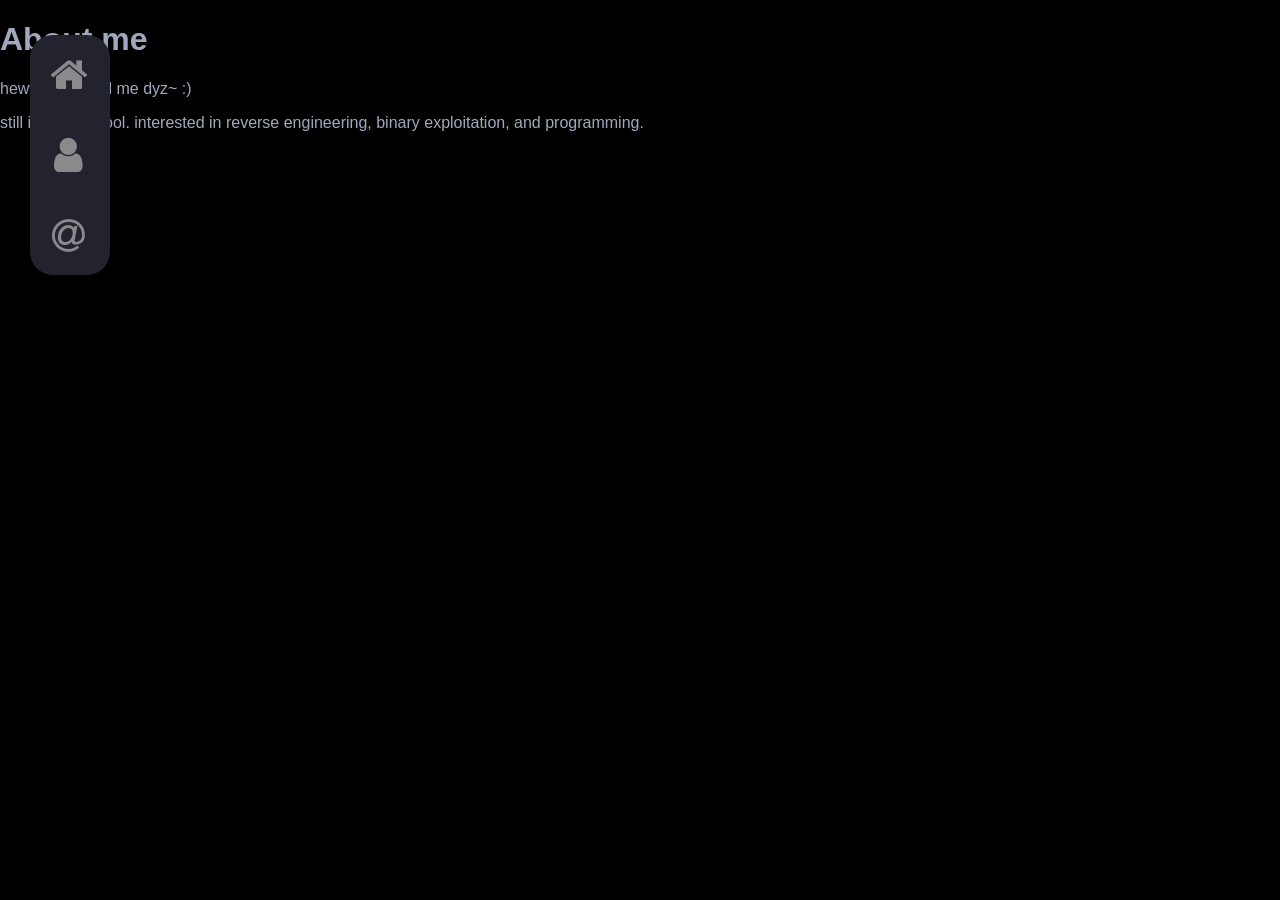
==== about.html @ 1a9461ae "nope nope" ====
<!DOCTYPE html>
<html>
<head>
    <link rel="stylesheet" href="style.css" />
    <link rel="stylesheet" href="https://cdnjs.cloudflare.com/ajax/libs/font-awesome/4.7.0/css/font-awesome.min.css">
    <title>dyz</title>
</head>
<body>
    <nav class="navbar">
        <ul class="navbar-nav">
            <li class="nav-item"><a href="index.html" class="nav-link"><i class="fa fa-home fa-primary navhome"></i><span class="link-text">Home</span></a></li>
            <li class="nav-item"><a href="about.html" class="nav-link"><i class="fa fa-user fa-primary navabout"></i><span class="link-text">About</span></a></li>
            <li class="nav-item"><a href="contact.html" class="nav-link"><i class="fa fa-at fa-primary navat"></i><span class="link-text">Contact</span></a></li>
        </ul>
        </nav>
      <main>
        <div class="idk_block">
          <h1>About me</h1>
          <p>hewwo, just call me dyz~ :)</p>
          <p>still in high school. interested in reverse engineering, binary exploitation, and programming.</p>
        </div>
        </main>
</body>
</html>
---- style.css ----
:root {
    font-size: 16px;
    font-family: Helvetica;
    --text-primary: #b6b6b6;
    --text-secondary: #ececec;
    --bg-primary: #23232e;
    --bg-secondary: #141418;
    --transition-speed: 600ms;
  }
  div.textblock {
    /* align-content: center; */
    text-align: center;
    width: 20%;
    margin: 100px auto 0px auto;
    padding: 30px;
    font-size: 24px;
    color: #a0a8bd;
    background: #20202c;
    border-radius: 27px;
  }
  body {
    color: #a0a8bd;
    background-color: black;
    margin: 0;
    padding: 0;
  }

  
  body::-webkit-scrollbar {
    width: 0.25rem;
  }
  
  body::-webkit-scrollbar-track {
    background: #1e1e24;
  }
  
  body::-webkit-scrollbar-thumb {
    background: #6649b8;
  }
  
  
  .navbar {
    position: fixed;
    background-color: var(--bg-primary);
    transition: width 960ms ease;
    border-radius: 23px;
    overflow: hidden;
  }
  
  .navbar-nav {
    list-style: none;
    padding: 0;
    margin: 0;
    display: flex;
    flex-direction: column;
    align-items: center;
    height: 100%;
  }
  
  .nav-item {
    width: 100%;
  }
  
  
  .nav-link {
    display: flex;
    align-items: center;
    height: 5rem;
    color: var(--text-primary);
    text-decoration: none;
    filter: grayscale(100%) opacity(0.7);
    transition: var(--transition-speed);
  }
  
  .nav-link:hover {
    filter: grayscale(0%) opacity(1);
    background: var(--bg-secondary);
    color: var(--text-secondary);
    border-radius: 23px;
  }
  
  i.navhome {
    font-size: 40px;
    margin-left: 20px;
  }
  i.navabout {
      font-size: 40px;
      margin-left: 24px;
      margin-right: 5px;
  }
  i.navat {
      font-size: 38px;
      margin-left: 22px;
  }



  .link-text {
    font-family: sans-serif;
    font-size: 18px;
    display: none;
    margin-left: 4rem;
    margin-right: 7rem;
    cursor: pointer;
  }
  
  .fa-primary {
    color: rgb(0, 255, 0);
  }
  
  .fa-secondary {
    color: green;
  }
  
  .fa-primary,
  .fa-secondary {
    transition: var(--transition-speed);
  }
  
  /* Small screens */
  @media only screen and (max-width: 600px) {
    .navbar {
      bottom: 0;
      width: 100vw;
      height: 5rem;
    }
  
    .navbar-nav {
      flex-direction: row;
    }
  
    .nav-link {
      justify-content: center;
    }
    div.textblock {
      align-content: center;
      text-align: center;
      width: 60%;
      margin: 100px auto 0px auto;
      padding: 30px;
      font-size: 24px;
      color: #a0a8bd;
      background: #20202c;
      border-radius: 27px;
    }
    i.navhome {
      font-size: 40px;
      margin-left: auto;
      margin-right: auto;
    }
    i.navabout {
        font-size: 40px;
        margin-left: auto;
        margin-right: auto;
    }
    i.navat {
        font-size: 38px;
        margin-left: auto;
        margin-right: auto;
    }
  
  }
  
  /* Large screens */
  @media only screen and (min-width: 600px) {
    .navbar {
      margin: 35px 30px;
      top: 0;
      width: 5rem;
      height: 26,5vh;
    }
  
    .navbar:hover {
      width: 16rem;
    }
  
    .navbar:hover .link-text {
      display: inline;
    }
  }
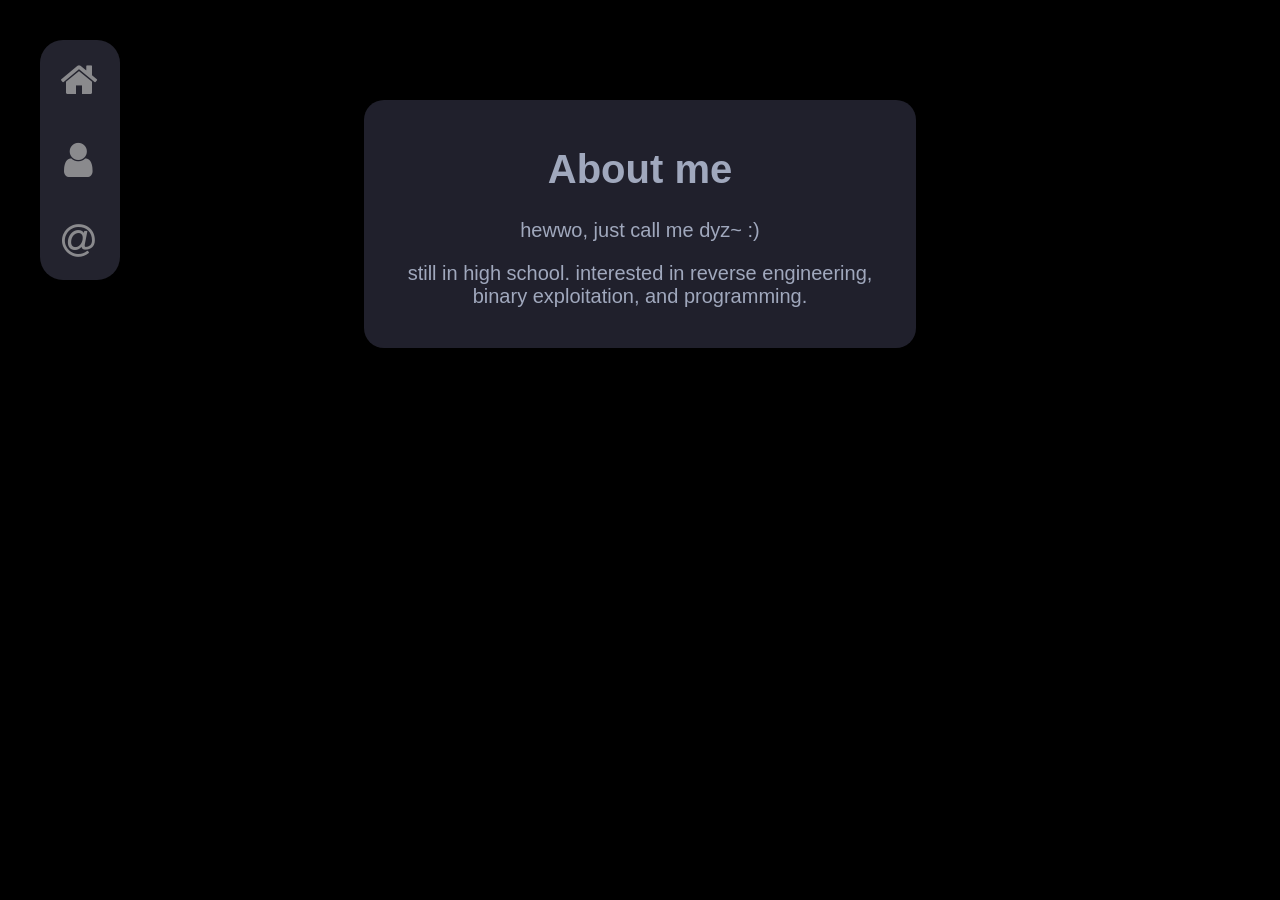
==== commit cfc1a59b: "Add files via upload" ====
--- a/about.html
+++ b/about.html
@@ -21,4 +21,4 @@
         </div>
         </main>
 </body>
-</html>
+</html>
--- a/style.css
+++ b/style.css
@@ -2,21 +2,9 @@
     font-size: 16px;
     font-family: Helvetica;
     --text-primary: #b6b6b6;
-    --text-secondary: #ececec;
     --bg-primary: #23232e;
     --bg-secondary: #141418;
     --transition-speed: 600ms;
-  }
-  div.textblock {
-    /* align-content: center; */
-    text-align: center;
-    width: 20%;
-    margin: 100px auto 0px auto;
-    padding: 30px;
-    font-size: 24px;
-    color: #a0a8bd;
-    background: #20202c;
-    border-radius: 27px;
   }
   body {
     color: #a0a8bd;
@@ -24,21 +12,18 @@
     margin: 0;
     padding: 0;
   }
+  div.idk_block {
+    overflow: auto;
+    text-align: center;
+    width: 40%;
+    margin: 100px auto 0px auto;
+    padding: 20px;
+    font-size: 20px;
+    color: #a0a8bd;
+    background: #20202c;
+    border-radius: 20px;
+  }
 
-  
-  body::-webkit-scrollbar {
-    width: 0.25rem;
-  }
-  
-  body::-webkit-scrollbar-track {
-    background: #1e1e24;
-  }
-  
-  body::-webkit-scrollbar-thumb {
-    background: #6649b8;
-  }
-  
-  
   .navbar {
     position: fixed;
     background-color: var(--bg-primary);
@@ -46,7 +31,6 @@
     border-radius: 23px;
     overflow: hidden;
   }
-  
   .navbar-nav {
     list-style: none;
     padding: 0;
@@ -56,12 +40,9 @@
     align-items: center;
     height: 100%;
   }
-  
   .nav-item {
     width: 100%;
   }
-  
-  
   .nav-link {
     display: flex;
     align-items: center;
@@ -71,30 +52,25 @@
     filter: grayscale(100%) opacity(0.7);
     transition: var(--transition-speed);
   }
-  
   .nav-link:hover {
     filter: grayscale(0%) opacity(1);
     background: var(--bg-secondary);
-    color: var(--text-secondary);
+    color: rgb(0, 255, 0);
     border-radius: 23px;
   }
-  
   i.navhome {
     font-size: 40px;
     margin-left: 20px;
   }
   i.navabout {
-      font-size: 40px;
-      margin-left: 24px;
-      margin-right: 5px;
+    font-size: 40px;
+    margin-left: 24px;
+    margin-right: 5px;
   }
   i.navat {
-      font-size: 38px;
-      margin-left: 22px;
+    font-size: 38px;
+    margin-left: 22px;
   }
-
-
-
   .link-text {
     font-family: sans-serif;
     font-size: 18px;
@@ -103,22 +79,15 @@
     margin-right: 7rem;
     cursor: pointer;
   }
-  
   .fa-primary {
     color: rgb(0, 255, 0);
   }
-  
-  .fa-secondary {
-    color: green;
-  }
-  
-  .fa-primary,
-  .fa-secondary {
+  .fa-primary{
     transition: var(--transition-speed);
   }
   
-  /* Small screens */
-  @media only screen and (max-width: 600px) {
+  /* jika screennya kecil */
+  @media only screen and (max-width: 700px) {
     .navbar {
       bottom: 0;
       width: 100vw;
@@ -132,7 +101,8 @@
     .nav-link {
       justify-content: center;
     }
-    div.textblock {
+
+    div.idk_block {
       align-content: center;
       text-align: center;
       width: 60%;
@@ -143,6 +113,7 @@
       background: #20202c;
       border-radius: 27px;
     }
+
     i.navhome {
       font-size: 40px;
       margin-left: auto;
@@ -161,10 +132,10 @@
   
   }
   
-  /* Large screens */
-  @media only screen and (min-width: 600px) {
+  /* jika screennya besar */
+  @media only screen and (min-width: 700px) {
     .navbar {
-      margin: 35px 30px;
+      margin: 40px 40px;
       top: 0;
       width: 5rem;
       height: 26,5vh;
@@ -177,4 +148,4 @@
     .navbar:hover .link-text {
       display: inline;
     }
-  }
+  }
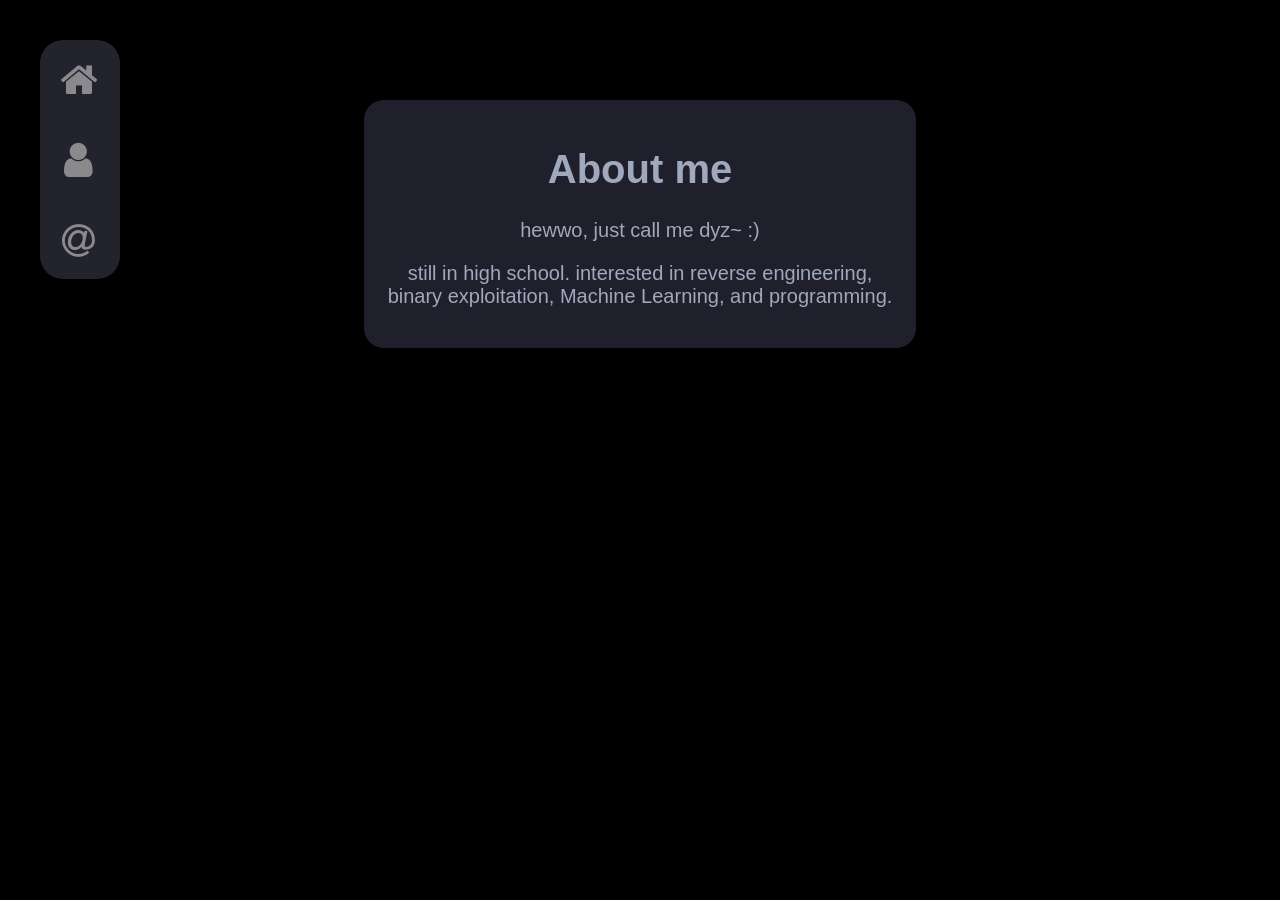
==== commit 3be8d1bf: "Add files via upload" ====
--- a/about.html
+++ b/about.html
@@ -1,15 +1,16 @@
 <!DOCTYPE html>
 <html>
 <head>
-    <link rel="stylesheet" href="style.css" />
-    <link rel="stylesheet" href="https://cdnjs.cloudflare.com/ajax/libs/font-awesome/4.7.0/css/font-awesome.min.css">
-    <title>dyz</title>
+  <meta name="viewport" content="width=device-width, initial-scale=1.0, shrink-to-fit=no" />
+  <link rel="stylesheet" href="style.css" />
+  <link rel="stylesheet" href="https://cdnjs.cloudflare.com/ajax/libs/font-awesome/4.7.0/css/font-awesome.min.css">
+  <title>dyz</title>
 </head>
 <body>
     <nav class="navbar">
         <ul class="navbar-nav">
             <li class="nav-item"><a href="index.html" class="nav-link"><i class="fa fa-home fa-primary navhome"></i><span class="link-text">Home</span></a></li>
-            <li class="nav-item"><a href="about.html" class="nav-link"><i class="fa fa-user fa-primary navabout"></i><span class="link-text">About</span></a></li>
+            <li class="nav-item"><a href="about.html" class="nav-link mnact"><i class="fa fa-user fa-primary navabout"></i><span class="link-text">About</span></a></li>
             <li class="nav-item"><a href="contact.html" class="nav-link"><i class="fa fa-at fa-primary navat"></i><span class="link-text">Contact</span></a></li>
         </ul>
         </nav>
@@ -17,7 +18,7 @@
         <div class="idk_block">
           <h1>About me</h1>
           <p>hewwo, just call me dyz~ :)</p>
-          <p>still in high school. interested in reverse engineering, binary exploitation, and programming.</p>
+          <p>still in high school. interested in reverse engineering, binary exploitation, Machine Learning, and programming.</p>
         </div>
         </main>
 </body>
--- a/style.css
+++ b/style.css
@@ -7,7 +7,6 @@
     --transition-speed: 600ms;
   }
   body {
-    color: #a0a8bd;
     background-color: black;
     margin: 0;
     padding: 0;
@@ -49,7 +48,6 @@
     height: 5rem;
     color: var(--text-primary);
     text-decoration: none;
-    filter: grayscale(100%) opacity(0.7);
     transition: var(--transition-speed);
   }
   .nav-link:hover {
@@ -79,27 +77,27 @@
     margin-right: 7rem;
     cursor: pointer;
   }
-  .fa-primary {
-    color: rgb(0, 255, 0);
-  }
-  .fa-primary{
-    transition: var(--transition-speed);
-  }
-  
+
+
   /* jika screennya kecil */
-  @media only screen and (max-width: 700px) {
+  @media only screen and (max-width: 1000px) {
     .navbar {
       bottom: 0;
-      width: 100vw;
-      height: 5rem;
+      width: 100%; /*100vw*/
+      height: 60px;
+      border-radius: 27px;
     }
   
     .navbar-nav {
       flex-direction: row;
     }
   
-    .nav-link {
+    .nav-link{
       justify-content: center;
+      margin: auto;
+    }
+    .nav-link.mnact:link {
+      color:rgb(0, 255, 0);
     }
 
     div.idk_block {
@@ -108,7 +106,7 @@
       width: 60%;
       margin: 100px auto 0px auto;
       padding: 30px;
-      font-size: 24px;
+      font-size: 16px; /*24*/
       color: #a0a8bd;
       background: #20202c;
       border-radius: 27px;
@@ -133,19 +131,25 @@
   }
   
   /* jika screennya besar */
-  @media only screen and (min-width: 700px) {
+  @media only screen and (min-width: 1000px) {
+    .fa-primary {
+      color: rgb(0, 255, 0);
+      transition: var(--transition-speed);
+    }
     .navbar {
       margin: 40px 40px;
       top: 0;
       width: 5rem;
-      height: 26,5vh;
+      height: 26.5vh;
     }
   
     .navbar:hover {
       width: 16rem;
     }
-  
     .navbar:hover .link-text {
       display: inline;
     }
+    .nav-link {
+      filter: grayscale(100%) opacity(0.7);
+    }
   }
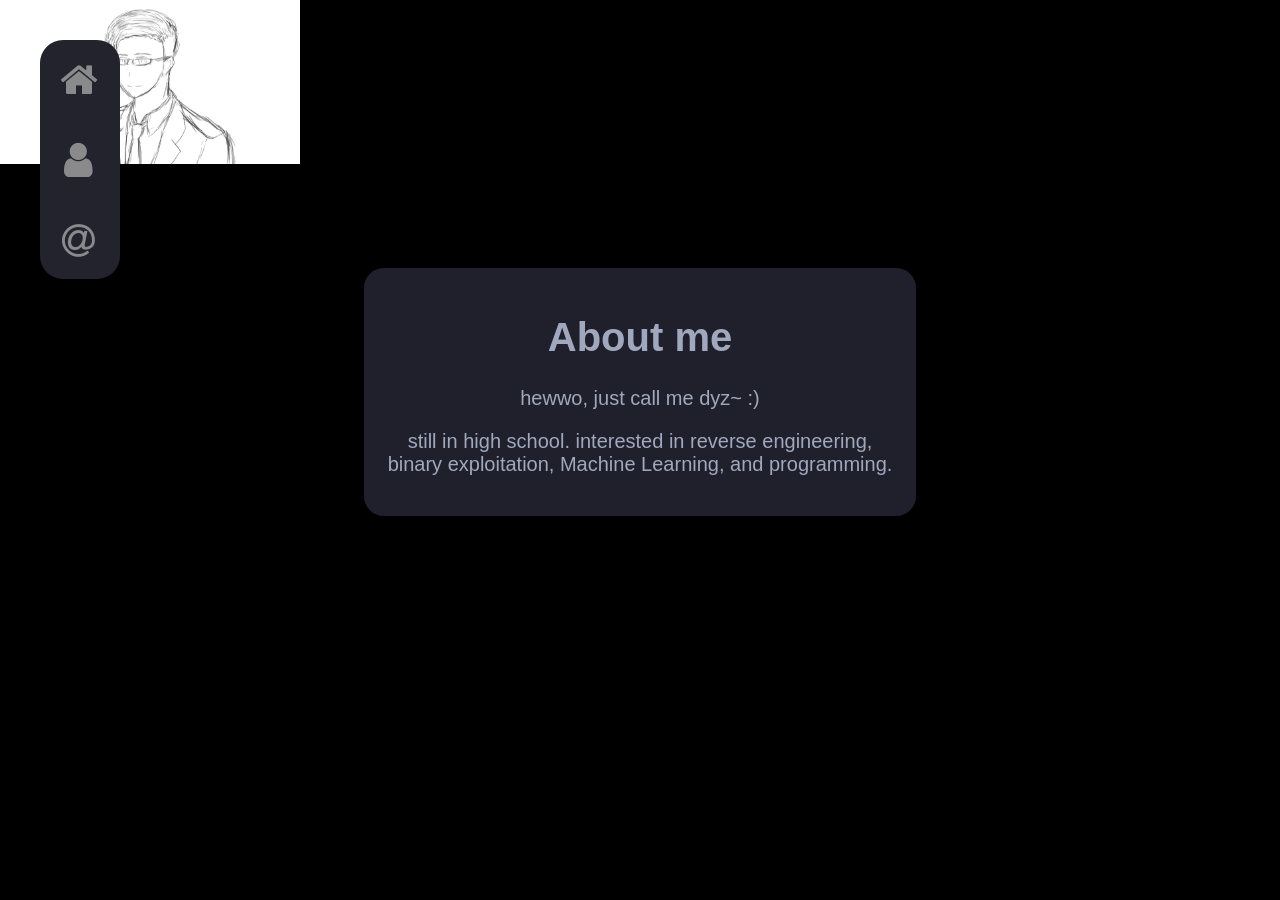
==== commit 72a9ed2d: "Update about.html" ====
--- a/about.html
+++ b/about.html
@@ -15,6 +15,7 @@
         </ul>
         </nav>
       <main>
+        <img class="propil" src="img/pp.png" alt="" width="300">
         <div class="idk_block">
           <h1>About me</h1>
           <p>hewwo, just call me dyz~ :)</p>
@@ -22,4 +23,4 @@
         </div>
         </main>
 </body>
-</html>+</html>
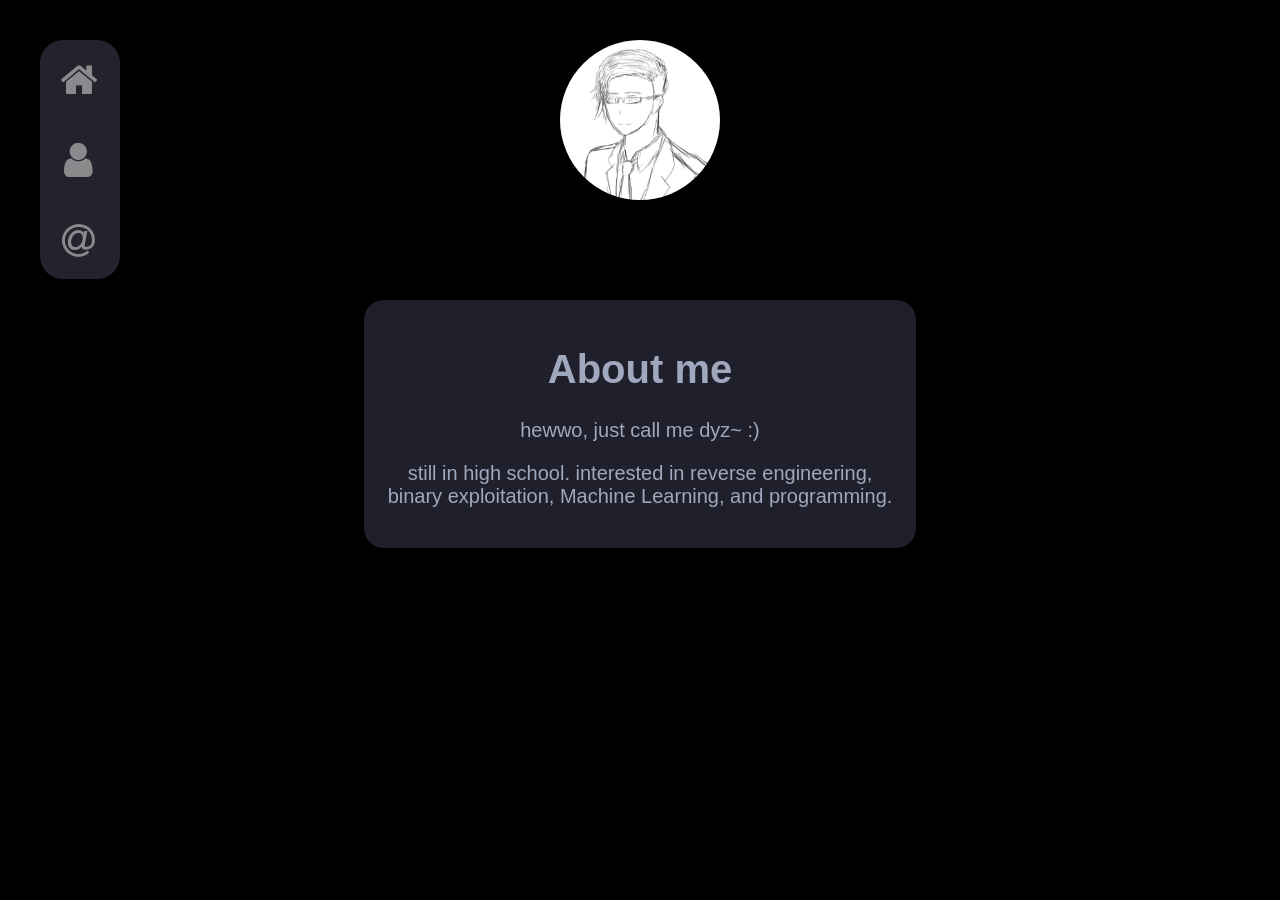
==== commit e6c20f1e: "Add files via upload" ====
--- a/about.html
+++ b/about.html
@@ -23,4 +23,4 @@
         </div>
         </main>
 </body>
-</html>
+</html>
--- a/style.css
+++ b/style.css
@@ -81,6 +81,17 @@
 
   /* jika screennya kecil */
   @media only screen and (max-width: 1000px) {
+    img.propil {
+      display: block;
+      margin-top: 40px;
+      margin-left: auto;
+      margin-right: auto;
+      border-radius: 50%;
+      width: 140px;
+      height: 140px;
+      object-fit: cover;
+    }
+
     .navbar {
       bottom: 0;
       width: 100%; /*100vw*/
@@ -104,7 +115,7 @@
       align-content: center;
       text-align: center;
       width: 60%;
-      margin: 100px auto 0px auto;
+      margin: 40px auto 0px auto;
       padding: 30px;
       font-size: 16px; /*24*/
       color: #a0a8bd;
@@ -132,6 +143,16 @@
   
   /* jika screennya besar */
   @media only screen and (min-width: 1000px) {
+    img.propil {
+      display: block;
+      margin-top: 40px;
+      margin-left: auto;
+      margin-right: auto;
+      border-radius: 50%;
+      width: 160px;
+      height: 160px;
+      object-fit: cover;
+    }
     .fa-primary {
       color: rgb(0, 255, 0);
       transition: var(--transition-speed);
@@ -152,4 +173,8 @@
     .nav-link {
       filter: grayscale(100%) opacity(0.7);
     }
+
+    div.idk_block.dabout {
+      margin-top: 40px;
+    }
   }
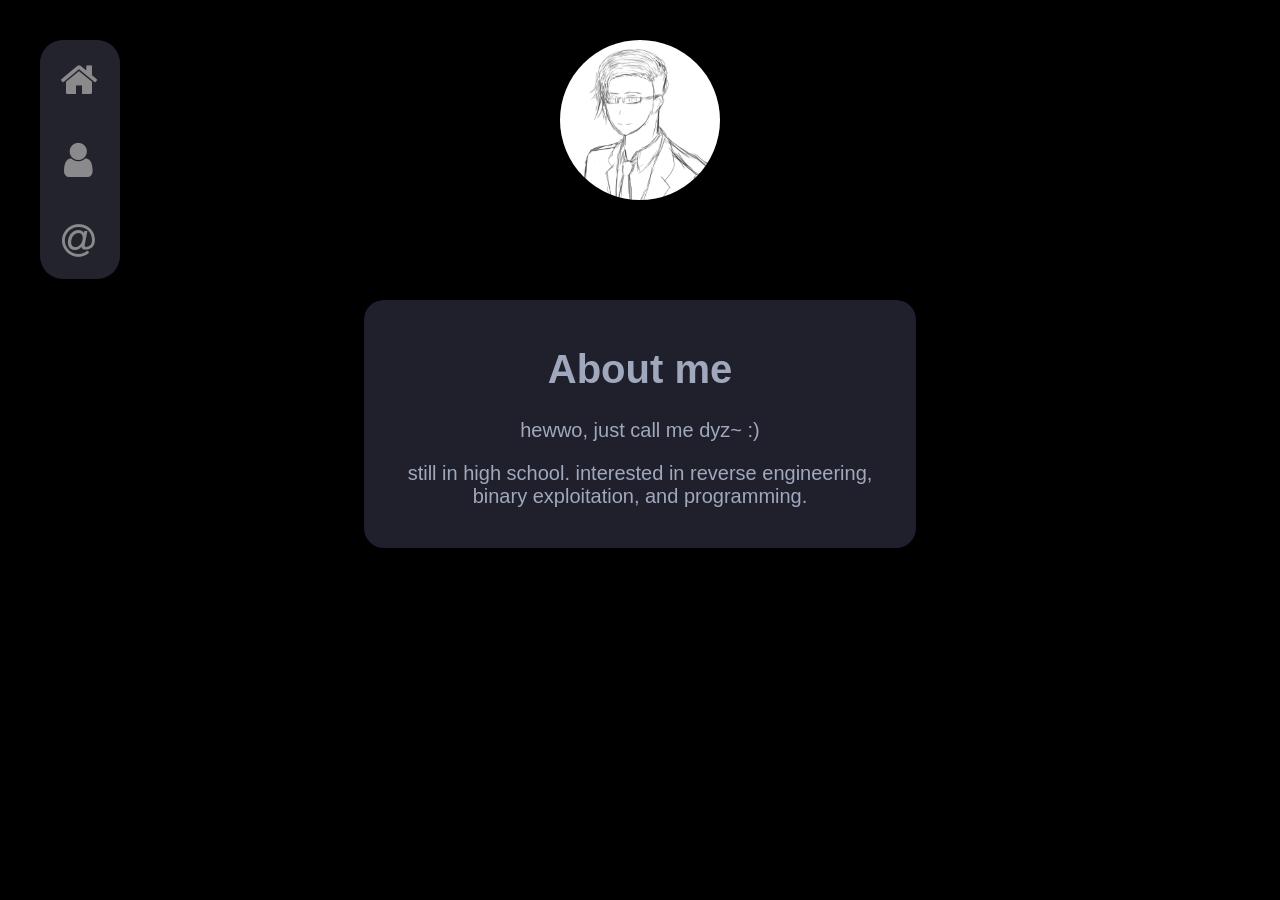
==== commit 48fd35fd: "Update about.html" ====
--- a/about.html
+++ b/about.html
@@ -19,8 +19,8 @@
         <div class="idk_block">
           <h1>About me</h1>
           <p>hewwo, just call me dyz~ :)</p>
-          <p>still in high school. interested in reverse engineering, binary exploitation, Machine Learning, and programming.</p>
+          <p>still in high school. interested in reverse engineering, binary exploitation, and programming.</p>
         </div>
         </main>
 </body>
-</html>+</html>
--- a/style.css
+++ b/style.css
@@ -81,6 +81,9 @@
 
   /* jika screennya kecil */
   @media only screen and (max-width: 1000px) {
+    .nav-link {
+      transition: 0ms;
+    }
     img.propil {
       display: block;
       margin-top: 40px;
@@ -106,9 +109,6 @@
     .nav-link{
       justify-content: center;
       margin: auto;
-    }
-    .nav-link.mnact:link {
-      color:rgb(0, 255, 0);
     }
 
     div.idk_block {
@@ -177,4 +177,4 @@
     div.idk_block.dabout {
       margin-top: 40px;
     }
-  }+  }
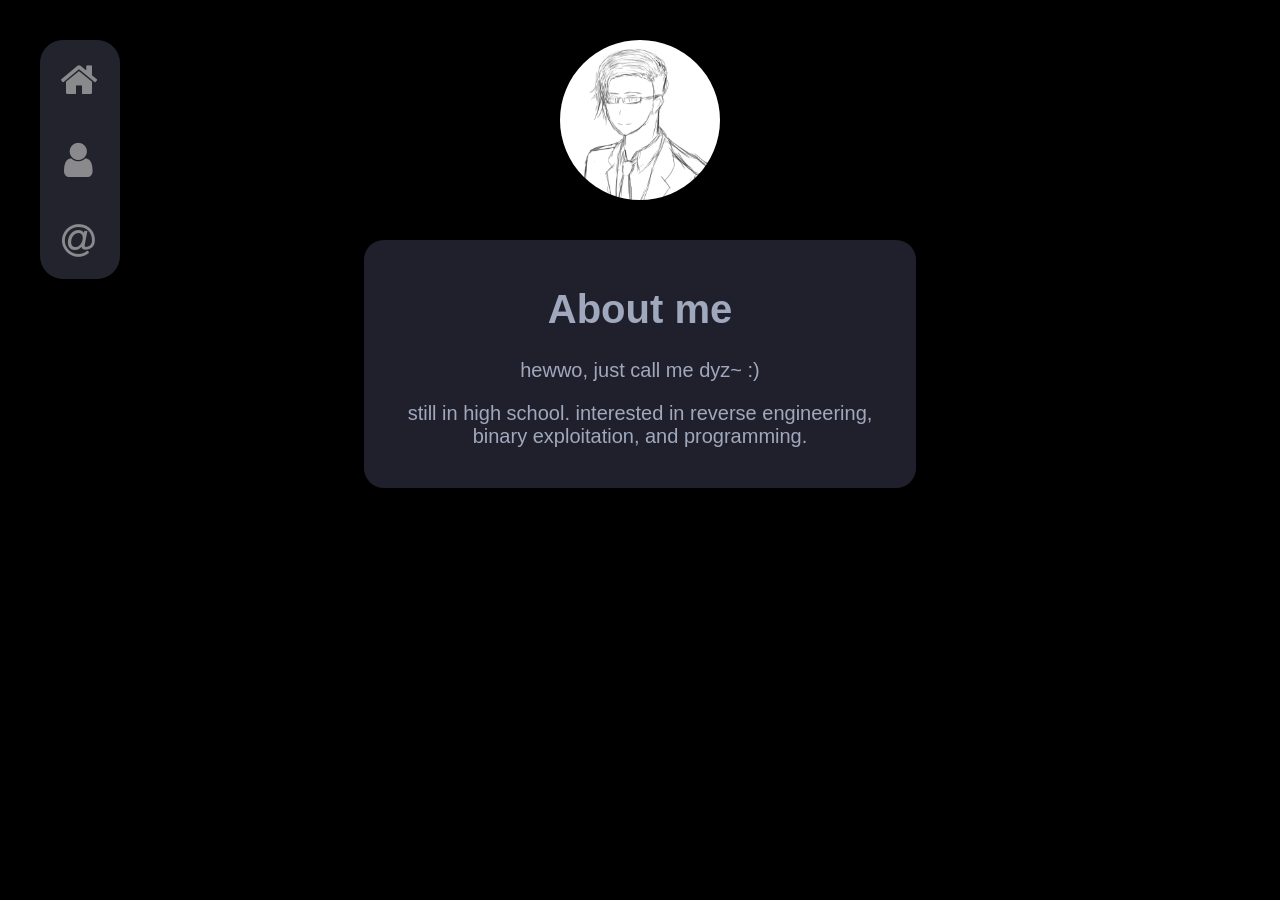
==== commit 4b842bb5: "Update about.html" ====
--- a/about.html
+++ b/about.html
@@ -10,13 +10,13 @@
     <nav class="navbar">
         <ul class="navbar-nav">
             <li class="nav-item"><a href="index.html" class="nav-link"><i class="fa fa-home fa-primary navhome"></i><span class="link-text">Home</span></a></li>
-            <li class="nav-item"><a href="about.html" class="nav-link mnact"><i class="fa fa-user fa-primary navabout"></i><span class="link-text">About</span></a></li>
+            <li class="nav-item"><a href="about.html" class="nav-link"><i class="fa fa-user fa-primary navabout"></i><span class="link-text">About</span></a></li>
             <li class="nav-item"><a href="contact.html" class="nav-link"><i class="fa fa-at fa-primary navat"></i><span class="link-text">Contact</span></a></li>
         </ul>
         </nav>
       <main>
         <img class="propil" src="img/pp.png" alt="" width="300">
-        <div class="idk_block">
+        <div class="idk_block dabout">
           <h1>About me</h1>
           <p>hewwo, just call me dyz~ :)</p>
           <p>still in high school. interested in reverse engineering, binary exploitation, and programming.</p>
